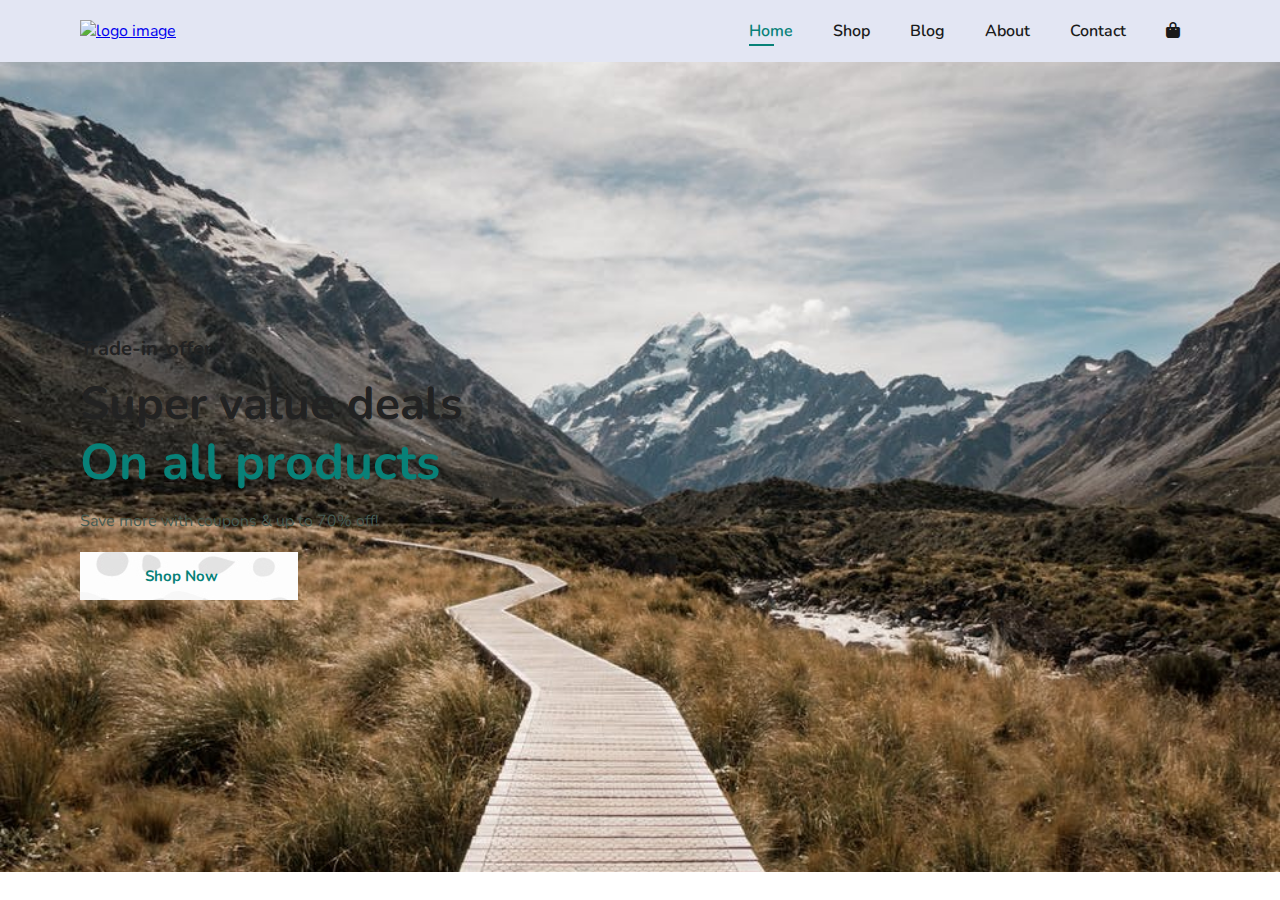
==== index.html @ 155ed003 "style hero section" ====
<!DOCTYPE html>
<html lang="en">
  <head>
    <meta charset="UTF-8" />
    <meta name="viewport" content="width=device-width, initial-scale=1.0" />
    <title>Commerce Cloud</title>
    <link rel="stylesheet" href="index.css" />
    <link
      href="https://fonts.googleapis.com/css2?family=Nunito:ital,wght@0,200..1000;1,200..1000&display=swap"
      rel="stylesheet"
    />
    <link
      rel="stylesheet"
      href="https://cdnjs.cloudflare.com/ajax/libs/font-awesome/6.6.0/css/all.min.css"
      referrerpolicy="no-referrer"
    />
  </head>
  <body>
    <section id="header">
      <a href="#"> <img src="img/logo.png" alt="logo image" class="logo" /> </a>
      <div>
        <ul id="navbar">
          <li><a class="active" href="index.html">Home</a></li>
          <li><a href="shop.html">Shop</a></li>
          <li><a href="blog.html">Blog</a></li>
          <li><a href="about.html">About</a></li>
          <li><a href="contact.html">Contact</a></li>
          <li><a href="cart.html"><i class="fa-solid fa-bag-shopping"></i></a></li>
        </ul>
      </div>
    </section>

    
    <section id="hero">
      <h4>Trade-in-offer</h4>
      <h2>Super value deals</h2>
      <h1>On all products</h1>
      <p>Save more with coupons & up to 70% off!</p>
      <button>Shop Now</button>
    </section>
    <script src="index.js"></script>
  </body>
</html>
---- index.css ----
* {
  margin: 0;
  padding: 0;
  box-sizing: border-box;
  font-family: "Nunito", sans-serif;
}

h1 {
  font-size: 50px;
  line-height: 64px;
  color: #222;
}

h2 {
  font-size: 46px;
  line-height: 54px;
  color: #222;
}

h4 {
  font-size: 20px;
  color: #222;
}
h6 {
  font-weight: 700;
  font-size: 12px;
}

p {
  font-size: 16px;
  color: #465b52;
  margin: 15px 0 20px 0;
}

.section-p1 {
  padding: 40px 80px;
}
.section-m1 {
  margin: 40px 0;
}

body {
  width: 100%;
}

#header {
  display: flex;
  align-items: center;
  justify-content: space-between;
  padding: 20px 80px;
  background: #e3e6f3;
  box-shadow: 0 5px 15px rgba(0, 0, 0, 0.06);
  z-index: 999;
}

#navbar {
  display: flex;
  align-items: center;
  justify-content: center;
}

#navbar li {
  list-style: none;
  padding: 0 20px;
  position: relative;
}

#navbar li a {
  text-decoration: none;
  font-size: 16px;
  font-weight: 600;
  color: #1a1a1a;
  transition: 0.3s ease;
}

#navbar li a:hover,
#navbar li a.active {
  color: #088178;
}

#navbar li a.active::after,
#navbar li a:hover::after {
  content: "";
  width: 30%;
  height: 2px;
  background: #088178;
  position: absolute;
  bottom: -4px;
  left: 20px;
}

#hero {
  background-image: url("assets/hero-bcg.jpeg");
  height: 90vh;
  width: 100%;
  background-size: cover;
  background-position: top 25% right 0;
  padding: 0 80px;
  display: flex;
  flex-direction: column;
  align-items: flex-start;
  justify-content: center;
}

#hero h4 {
  padding-bottom: 15px;
}

#hero h1 {
  color: #088178;
}
#hero button {
  background-image: url("assets/v231-wit-03-job105.jpg");
  background-color: transparent;
  color: #088178;
  border: 0;
  padding: 14px 80px 14px 65px;
  background-repeat: no-repeat;
  cursor: pointer;
  font-weight: 700;
  font-size: 15px;
}
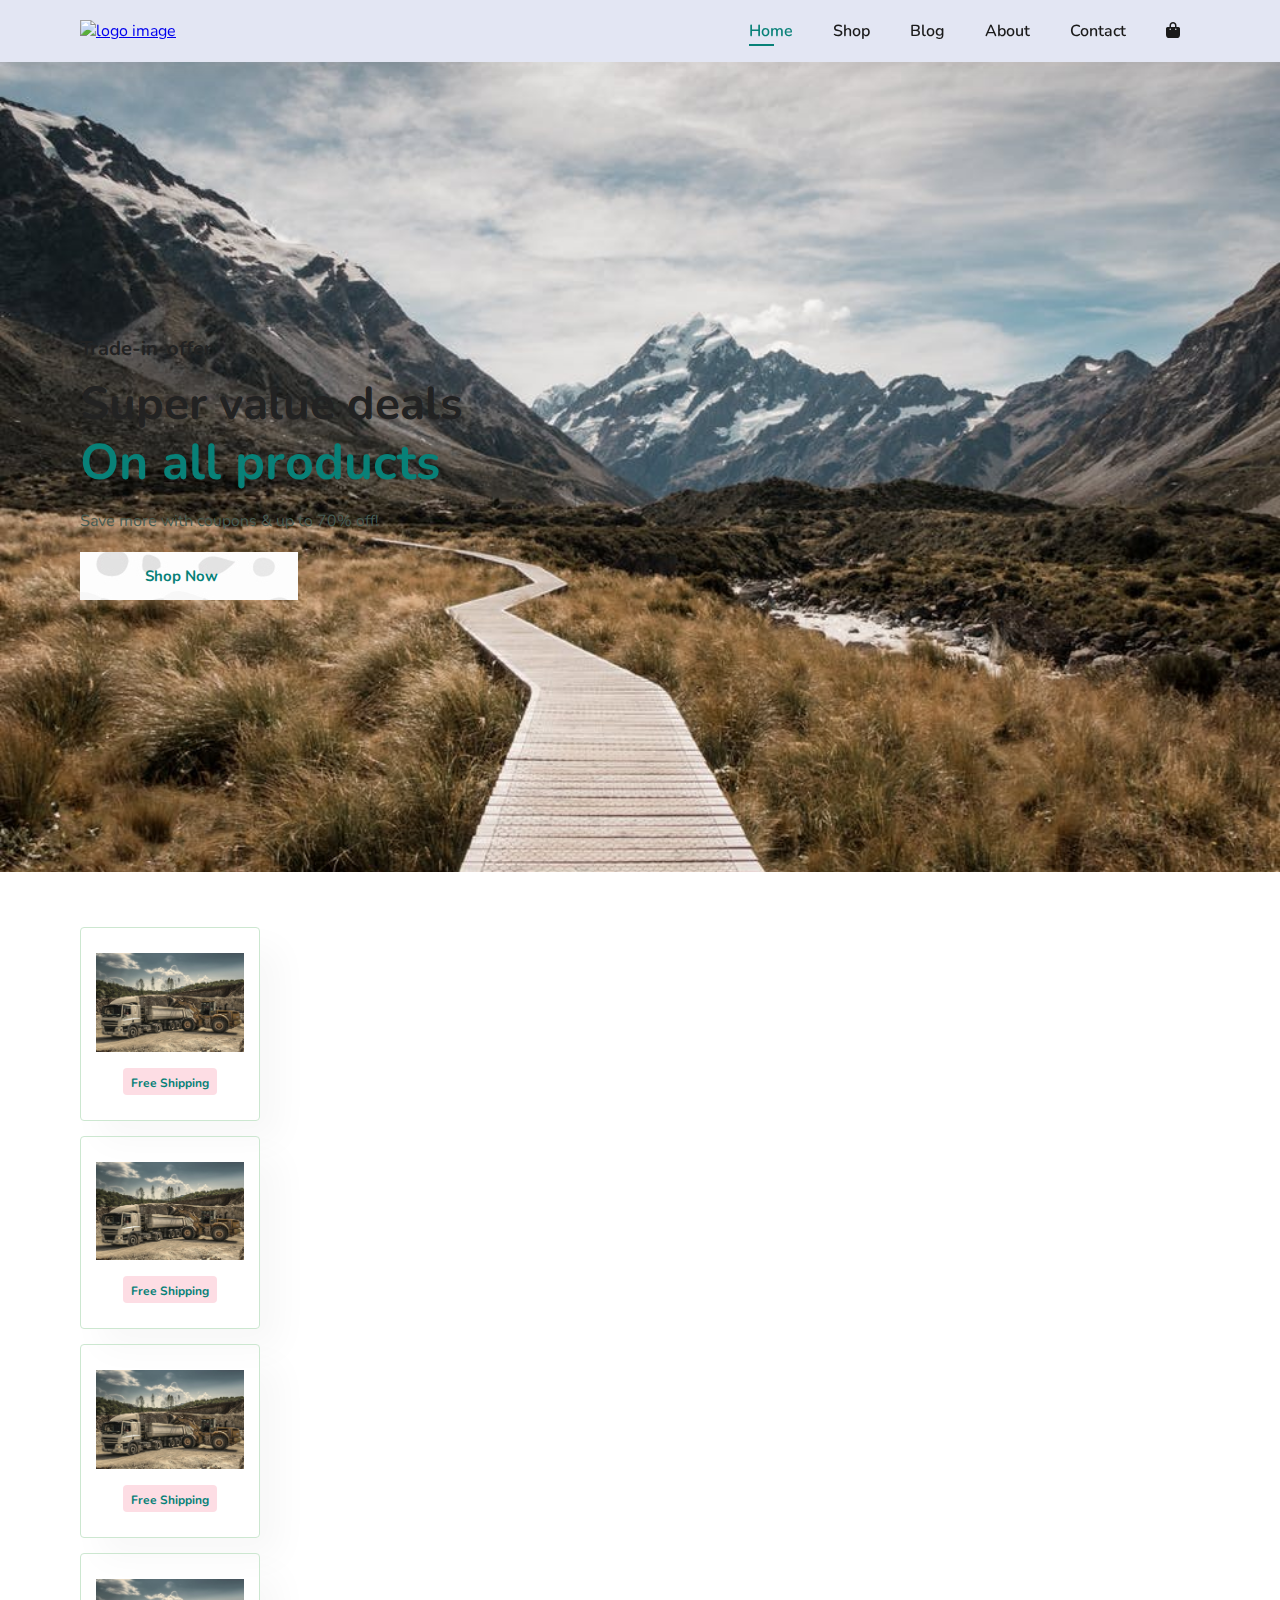
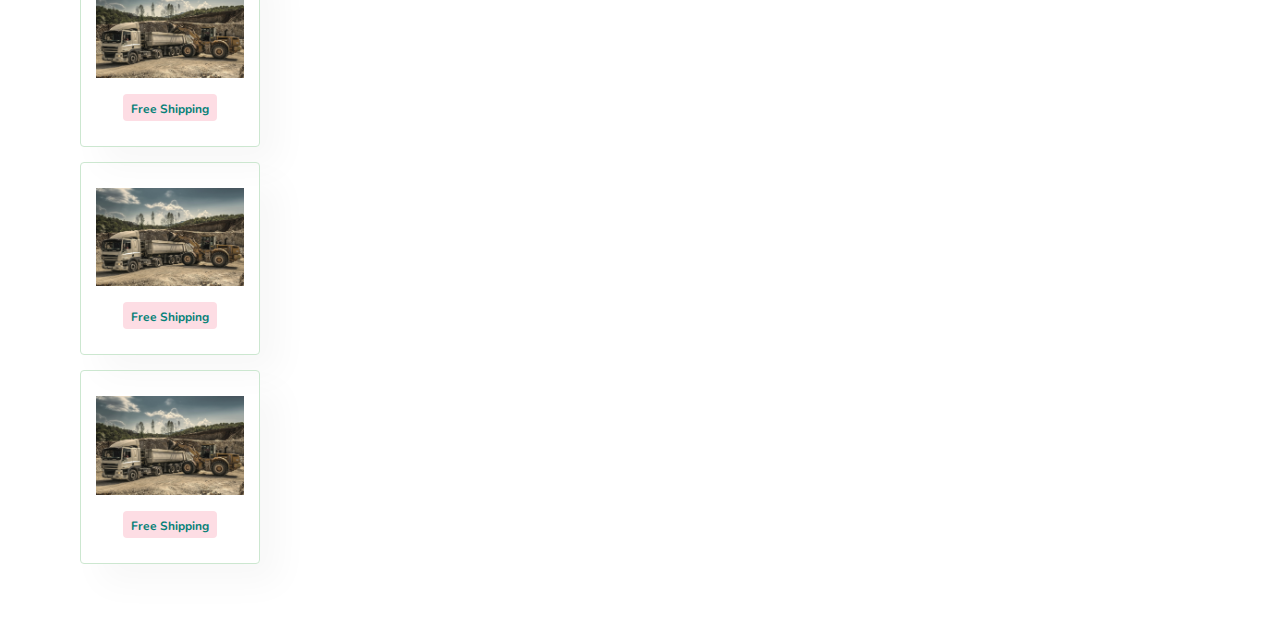
==== commit 11432ab7: "style feature cards and images" ====
--- a/index.html
+++ b/index.html
@@ -30,7 +30,7 @@
       </div>
     </section>
 
-    
+
     <section id="hero">
       <h4>Trade-in-offer</h4>
       <h2>Super value deals</h2>
@@ -38,6 +38,41 @@
       <p>Save more with coupons & up to 70% off!</p>
       <button>Shop Now</button>
     </section>
+
+    <section id="feature" class="section-p1">
+
+      <div class="fe-box">
+        <img id="f1img" src="assets/features/f1.jpg" alt="feature one">
+        <h6>Free Shipping </h6>
+      </div>
+      
+      <div class="fe-box">
+        <img id="f1img" src="assets/features/f1.jpg" alt="feature one">
+        <h6>Free Shipping </h6>
+      </div>
+
+      <div class="fe-box">
+        <img id="f1img" src="assets/features/f1.jpg" alt="feature one">
+        <h6>Free Shipping </h6>
+      </div>
+
+      <div class="fe-box">
+        <img id="f1img" src="assets/features/f1.jpg" alt="feature one">
+        <h6>Free Shipping </h6>
+      </div>
+
+      <div class="fe-box">
+        <img id="f1img" src="assets/features/f1.jpg" alt="feature one">
+        <h6>Free Shipping </h6>
+      </div>
+
+      <div class="fe-box">
+        <img id="f1img" src="assets/features/f1.jpg" alt="feature one">
+        <h6>Free Shipping </h6>
+      </div>
+
+
+    </section>
     <script src="index.js"></script>
   </body>
 </html>
--- a/index.css
+++ b/index.css
@@ -51,8 +51,12 @@
   background: #e3e6f3;
   box-shadow: 0 5px 15px rgba(0, 0, 0, 0.06);
   z-index: 999;
+  position: sticky;
+  top: 0;
+  left: 0;
 }
 
+/* navbar section */
 #navbar {
   display: flex;
   align-items: center;
@@ -89,6 +93,7 @@
   left: 20px;
 }
 
+/* hero section */
 #hero {
   background-image: url("assets/hero-bcg.jpeg");
   height: 90vh;
@@ -120,3 +125,34 @@
   font-weight: 700;
   font-size: 15px;
 }
+
+/* feature section */
+
+#feature .fe-box {
+  width: 180px;
+  text-align: center;
+  padding: 25px 15px;
+  box-shadow: 20px 20px 34px rgba(0, 0, 0, 0.03);
+  border: 1px solid #cce7d0;
+  border-radius: 4px;
+  margin: 15px 0;
+}
+
+#feature .fe-box img {
+  width: 100%;
+  margin-bottom: 10px;
+  
+}
+
+#feature .fe-box:hover {
+  box-shadow: 10px 10px 54px rgba(70, 62, 221, 0.1);
+}
+
+#feature .fe-box h6 {
+  display: inline-block;
+  padding: 9px 8px 6px 8px;
+  line-height: 1;
+  border-radius: 4px;
+  color: #088178;
+  background-color: #fddde4;
+}
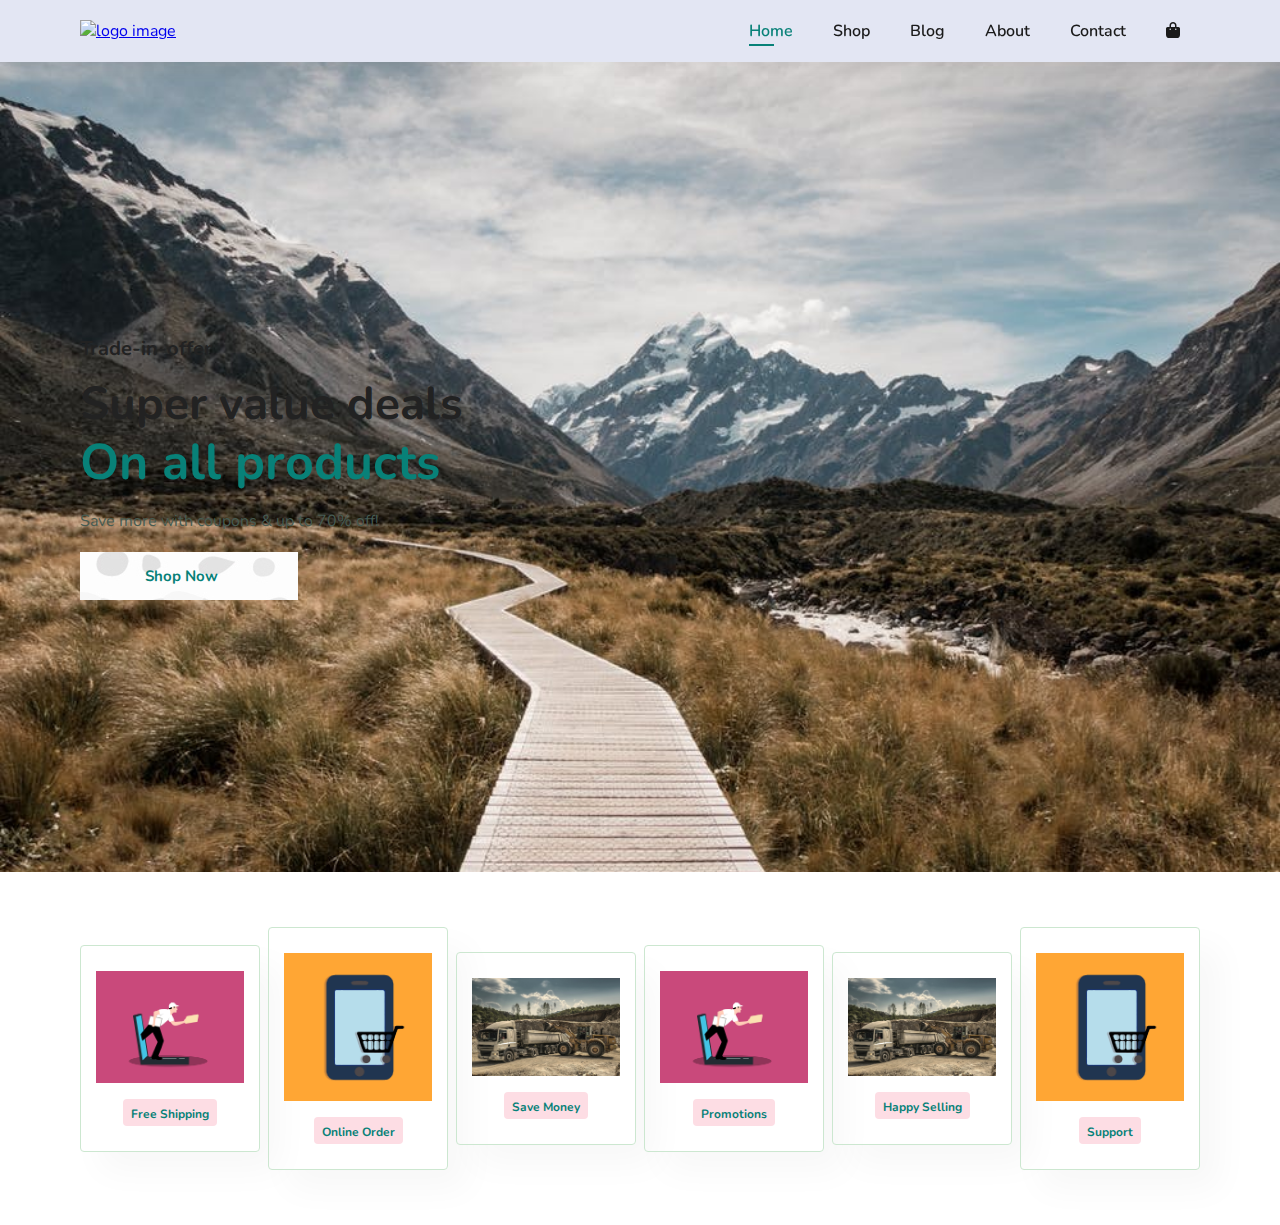
==== commit f520e032: "add more images to features cards" ====
--- a/index.html
+++ b/index.html
@@ -25,11 +25,12 @@
           <li><a href="blog.html">Blog</a></li>
           <li><a href="about.html">About</a></li>
           <li><a href="contact.html">Contact</a></li>
-          <li><a href="cart.html"><i class="fa-solid fa-bag-shopping"></i></a></li>
+          <li>
+            <a href="cart.html"><i class="fa-solid fa-bag-shopping"></i></a>
+          </li>
         </ul>
       </div>
     </section>
-
 
     <section id="hero">
       <h4>Trade-in-offer</h4>
@@ -40,38 +41,35 @@
     </section>
 
     <section id="feature" class="section-p1">
-
       <div class="fe-box">
-        <img id="f1img" src="assets/features/f1.jpg" alt="feature one">
-        <h6>Free Shipping </h6>
-      </div>
-      
-      <div class="fe-box">
-        <img id="f1img" src="assets/features/f1.jpg" alt="feature one">
-        <h6>Free Shipping </h6>
+        <img src="assets/features/f1.png" alt="feature one" />
+        <h6>Free Shipping</h6>
       </div>
 
       <div class="fe-box">
-        <img id="f1img" src="assets/features/f1.jpg" alt="feature one">
-        <h6>Free Shipping </h6>
+        <img src="assets/features/f2.png" alt="feature one" />
+        <h6>Online Order</h6>
       </div>
 
       <div class="fe-box">
-        <img id="f1img" src="assets/features/f1.jpg" alt="feature one">
-        <h6>Free Shipping </h6>
+        <img src="assets/features/f1.jpg" alt="feature one" />
+        <h6>Save Money</h6>
       </div>
 
       <div class="fe-box">
-        <img id="f1img" src="assets/features/f1.jpg" alt="feature one">
-        <h6>Free Shipping </h6>
+        <img src="assets/features/f1.png" alt="feature one" />
+        <h6>Promotions</h6>
       </div>
 
       <div class="fe-box">
-        <img id="f1img" src="assets/features/f1.jpg" alt="feature one">
-        <h6>Free Shipping </h6>
+        <img src="assets/features/f1.jpg" alt="feature one" />
+        <h6>Happy Selling</h6>
       </div>
 
-
+      <div class="fe-box">
+        <img src="assets/features/f2.png" alt="feature one" />
+        <h6>Support</h6>
+      </div>
     </section>
     <script src="index.js"></script>
   </body>
--- a/index.css
+++ b/index.css
@@ -128,6 +128,12 @@
 
 /* feature section */
 
+#feature {
+  display: flex;
+  align-items: center;
+  justify-content: space-between;
+  flex-wrap: wrap;
+}
 #feature .fe-box {
   width: 180px;
   text-align: center;
@@ -141,7 +147,6 @@
 #feature .fe-box img {
   width: 100%;
   margin-bottom: 10px;
-  
 }
 
 #feature .fe-box:hover {
@@ -156,3 +161,4 @@
   color: #088178;
   background-color: #fddde4;
 }
+
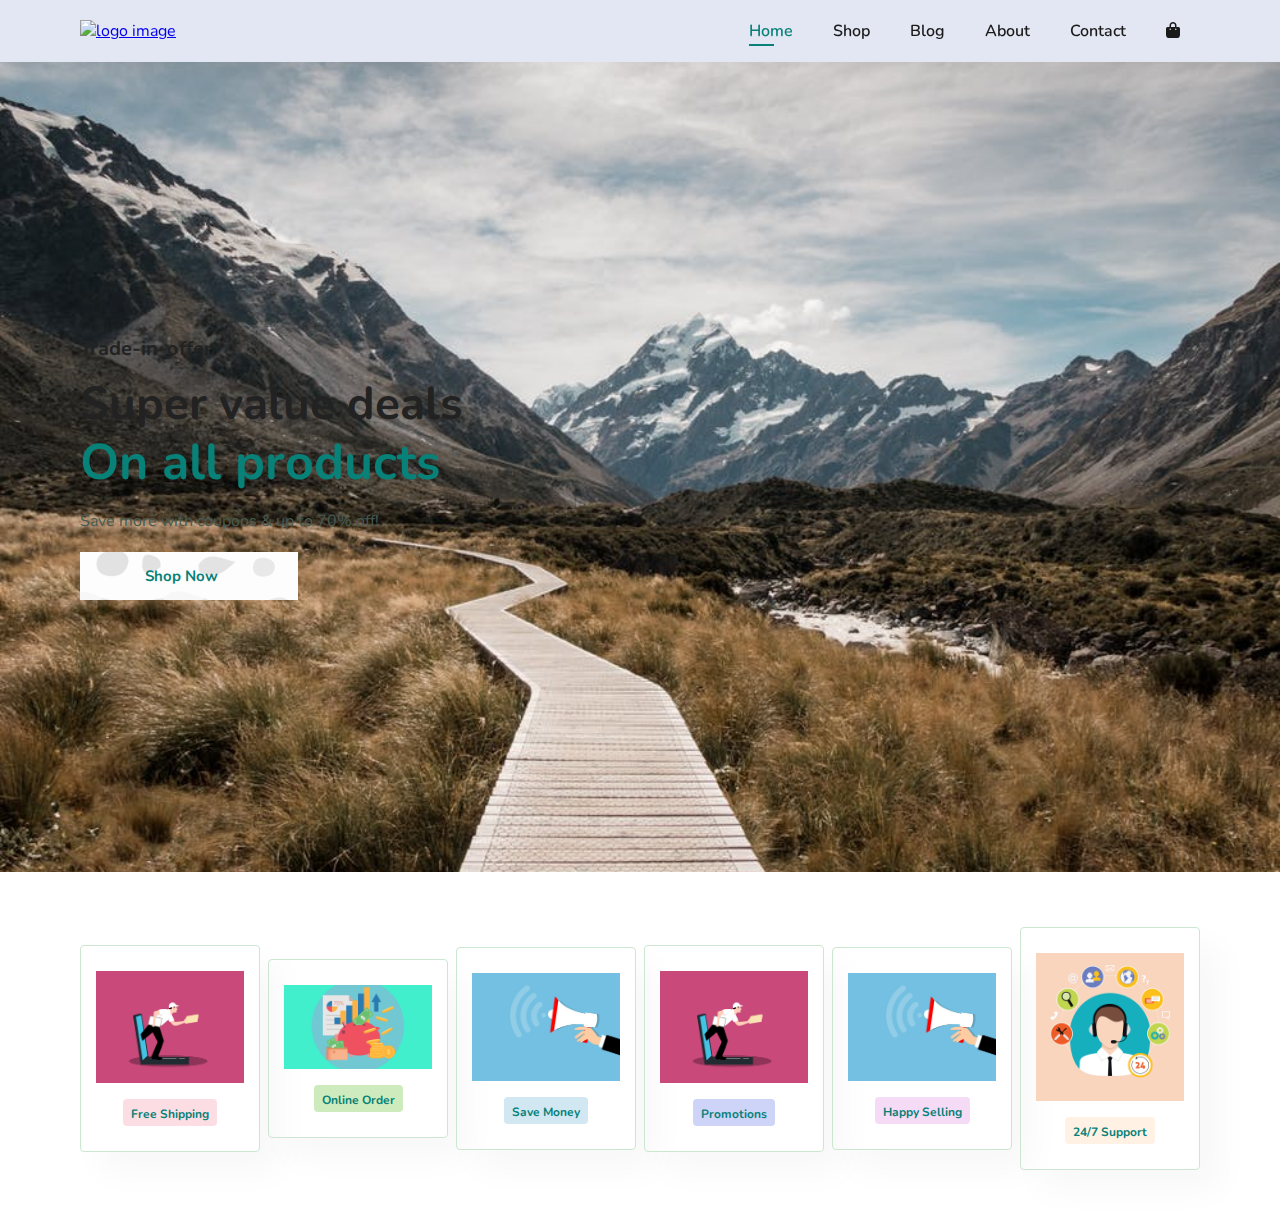
==== commit 92494ddd: "complete styling features section" ====
--- a/index.html
+++ b/index.html
@@ -47,28 +47,28 @@
       </div>
 
       <div class="fe-box">
-        <img src="assets/features/f2.png" alt="feature one" />
+        <img src="assets/features/f3.png" alt="feature two" />
         <h6>Online Order</h6>
       </div>
 
       <div class="fe-box">
-        <img src="assets/features/f1.jpg" alt="feature one" />
+        <img src="assets/features/f4.jpg" alt="feature three" />
         <h6>Save Money</h6>
       </div>
 
       <div class="fe-box">
-        <img src="assets/features/f1.png" alt="feature one" />
+        <img src="assets/features/f1.png" alt="feature four" />
         <h6>Promotions</h6>
       </div>
 
       <div class="fe-box">
-        <img src="assets/features/f1.jpg" alt="feature one" />
+        <img src="assets/features/f4.jpg" alt="feature five" />
         <h6>Happy Selling</h6>
       </div>
 
       <div class="fe-box">
-        <img src="assets/features/f2.png" alt="feature one" />
-        <h6>Support</h6>
+        <img src="assets/features/f6.png" alt="feature six" />
+        <h6> 24/7 Support</h6>
       </div>
     </section>
     <script src="index.js"></script>
--- a/index.css
+++ b/index.css
@@ -161,4 +161,22 @@
   color: #088178;
   background-color: #fddde4;
 }
+#feature .fe-box:nth-child(2) h6 {
+  background-color: #cdebbc;
+}
 
+#feature .fe-box:nth-child(3) h6 {
+  background-color: #d1e8f2;
+}
+
+#feature .fe-box:nth-child(4) h6 {
+  background-color: #cdd4f8;
+}
+
+#feature .fe-box:nth-child(5) h6 {
+  background-color: #f6dbf6;
+}
+
+#feature .fe-box:nth-child(6) h6 {
+  background-color: #fff2e5;
+}
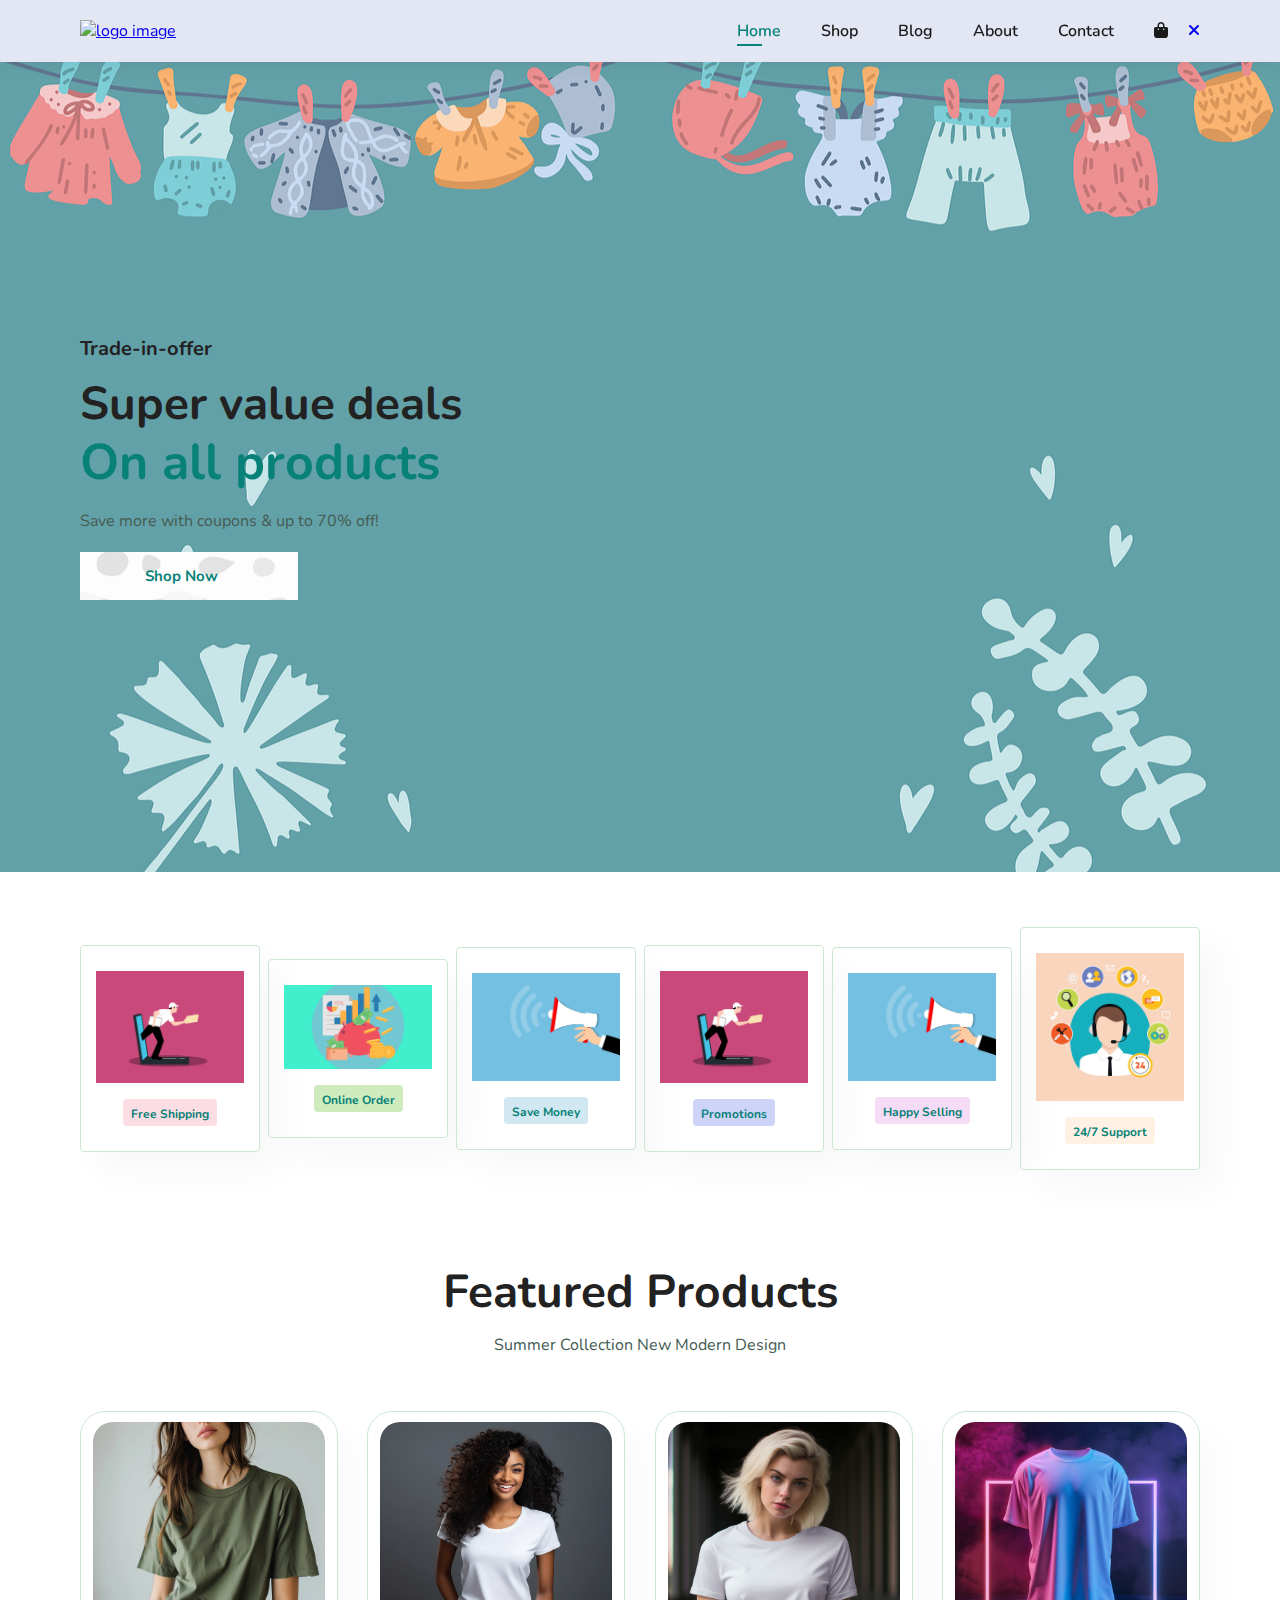
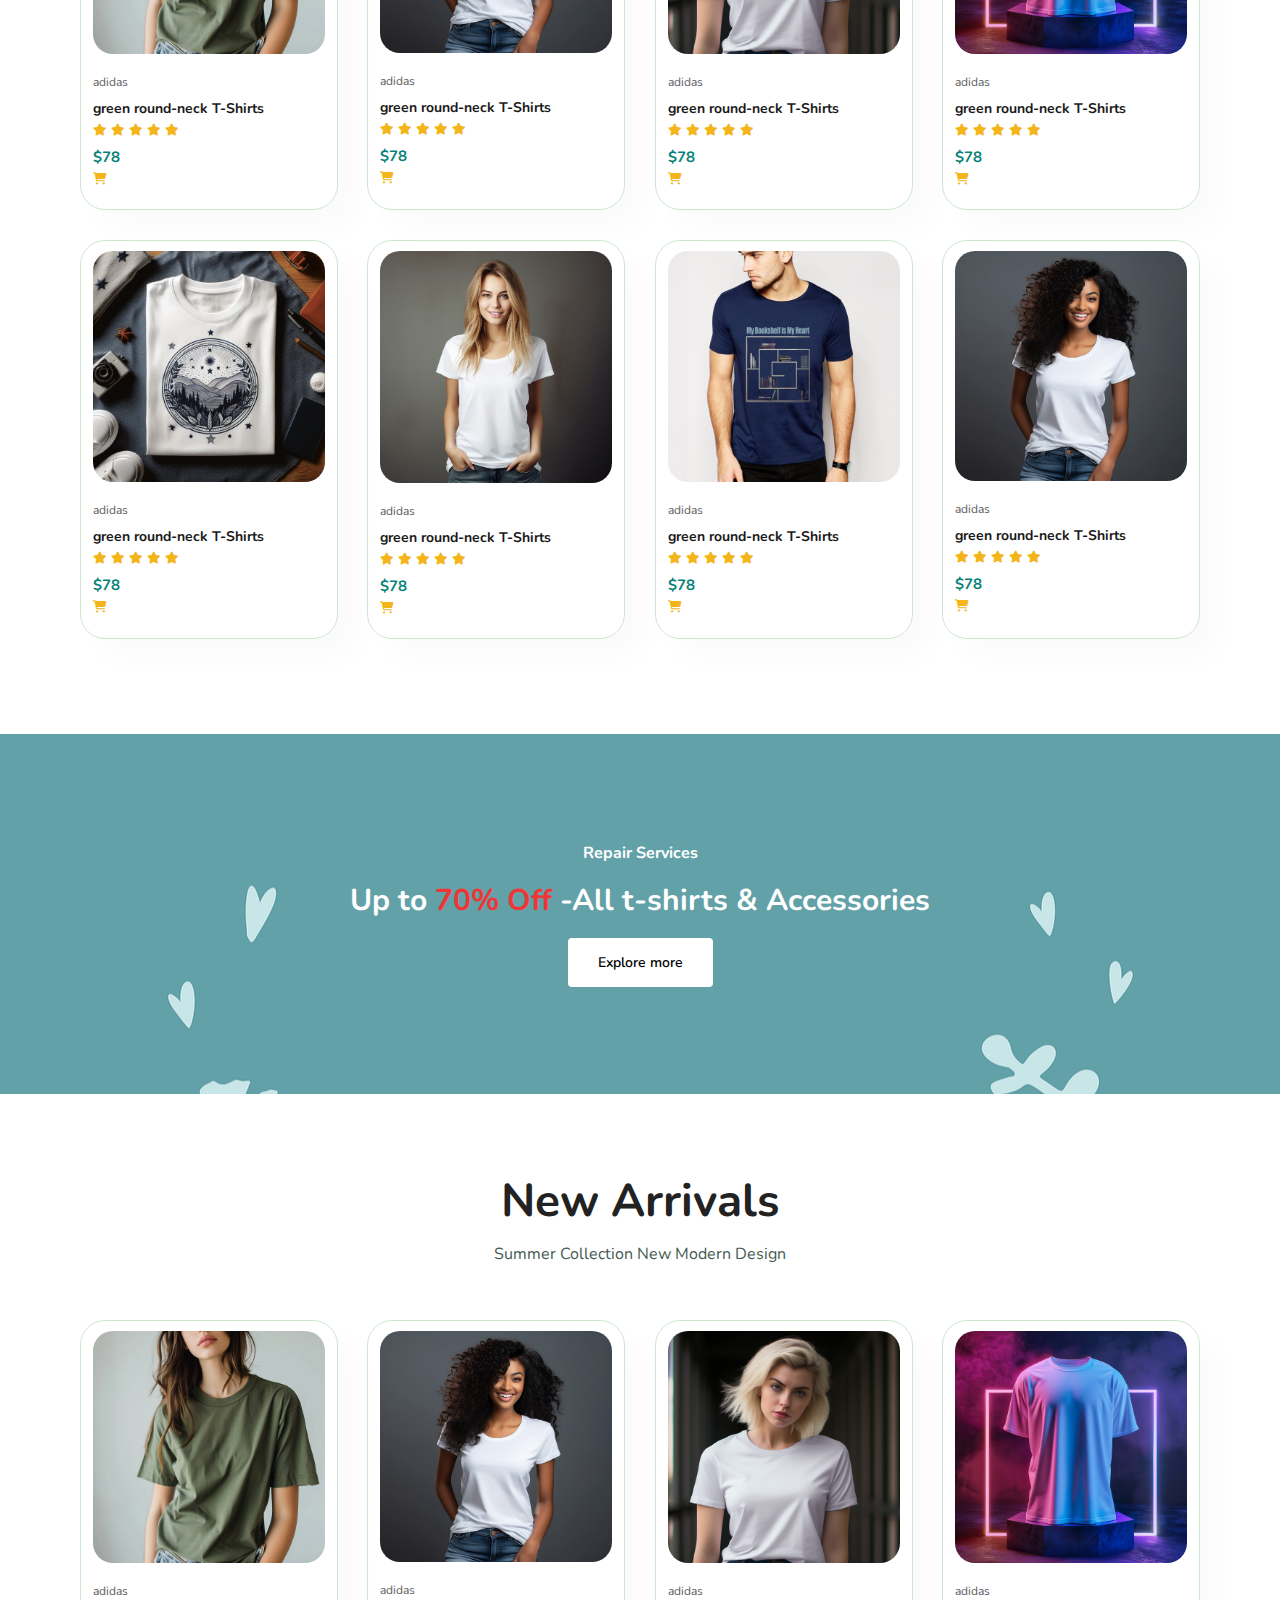
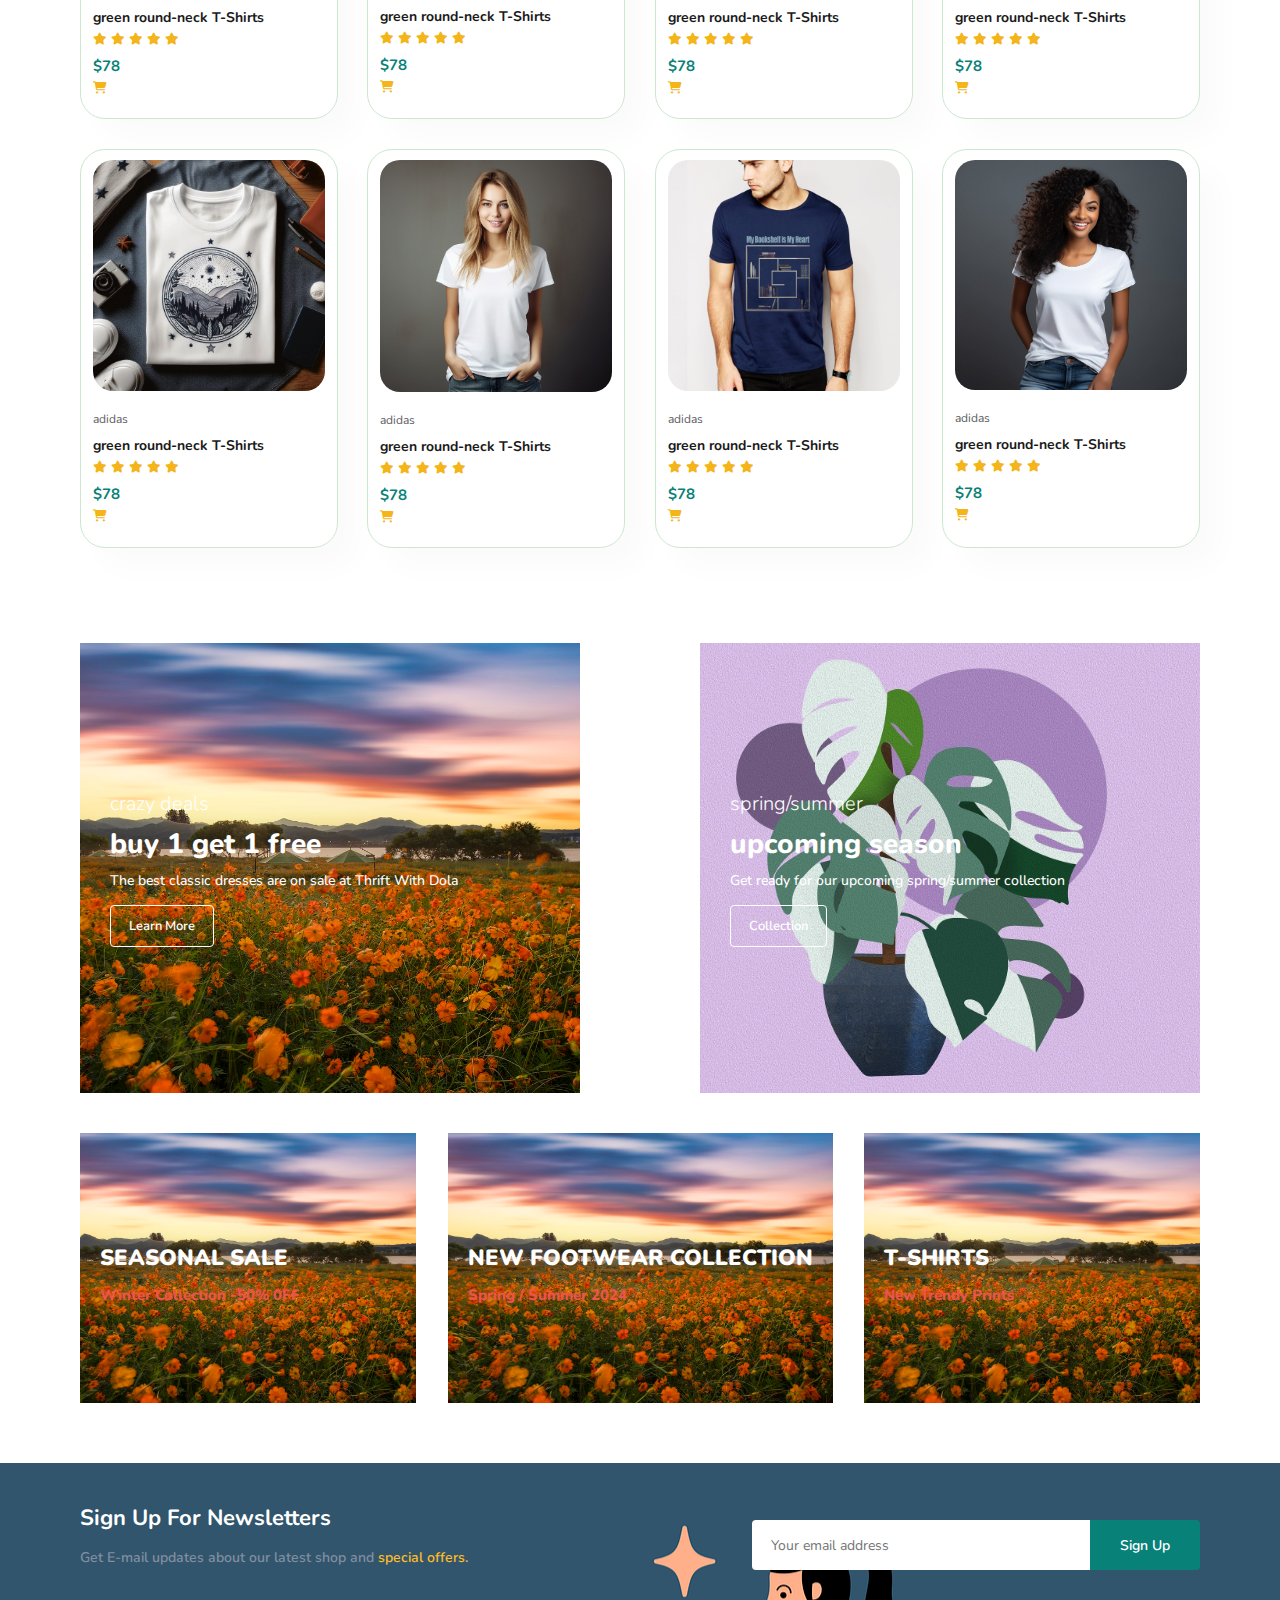
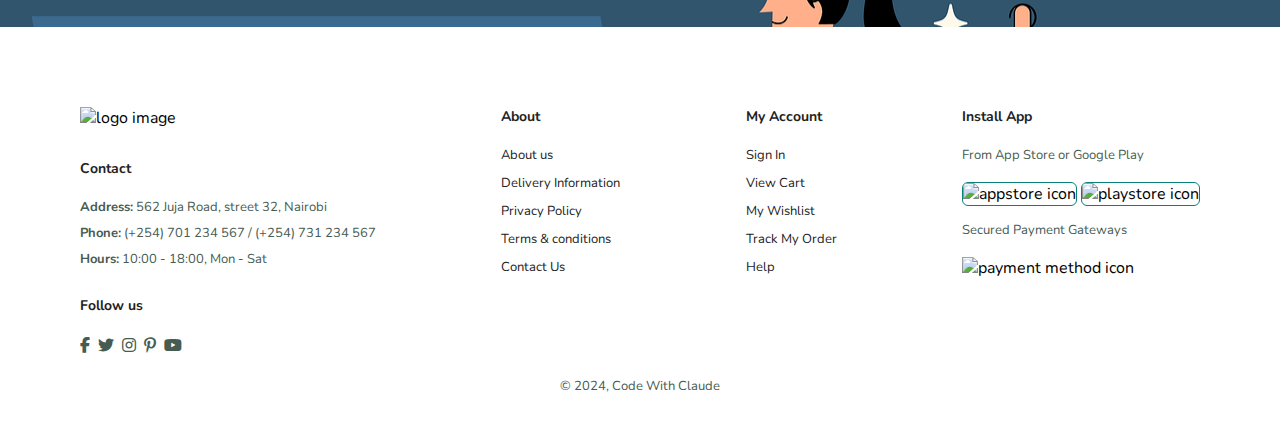
==== commit abd6b654: "restructure folders" ====
--- a/index.html
+++ b/index.html
@@ -20,15 +20,23 @@
       <a href="#"> <img src="img/logo.png" alt="logo image" class="logo" /> </a>
       <div>
         <ul id="navbar">
-          <li><a class="active" href="index.html">Home</a></li>
-          <li><a href="shop.html">Shop</a></li>
-          <li><a href="blog.html">Blog</a></li>
-          <li><a href="about.html">About</a></li>
-          <li><a href="contact.html">Contact</a></li>
-          <li>
-            <a href="cart.html"><i class="fa-solid fa-bag-shopping"></i></a>
+          <li><a class="active" href="/index/index.html">Home</a></li>
+          <li><a href="/shop/shop.html">Shop</a></li>
+          <li><a href="/blog/blog.html">Blog</a></li>
+          <li><a href="/about/about.html">About</a></li>
+          <li><a href="/contact/contact.html">Contact</a></li>
+          <li id="lg-bag">
+            <a href="/cart/cart.html"
+              ><i class="fa-solid fa-bag-shopping"></i
+            ></a>
           </li>
+
+          <a href="#" id="close"><i class="fas fa-times"></i></a>
         </ul>
+      </div>
+      <div id="mobile">
+        <a href="/cart/cart.html"><i class="fa-solid fa-bag-shopping"></i></a>
+        <i id="bar" class="fas fa-outdent"> </i>
       </div>
     </section>
 
@@ -42,35 +50,411 @@
 
     <section id="feature" class="section-p1">
       <div class="fe-box">
-        <img src="assets/features/f1.png" alt="feature one" />
+        <img src="/assets/features/f1.png" alt="feature one" />
         <h6>Free Shipping</h6>
       </div>
 
       <div class="fe-box">
-        <img src="assets/features/f3.png" alt="feature two" />
+        <img src="/assets/features/f3.png" alt="feature two" />
         <h6>Online Order</h6>
       </div>
 
       <div class="fe-box">
-        <img src="assets/features/f4.jpg" alt="feature three" />
+        <img src="/assets/features/f4.jpg" alt="feature three" />
         <h6>Save Money</h6>
       </div>
 
       <div class="fe-box">
-        <img src="assets/features/f1.png" alt="feature four" />
+        <img src="/assets/features/f1.png" alt="feature four" />
         <h6>Promotions</h6>
       </div>
 
       <div class="fe-box">
-        <img src="assets/features/f4.jpg" alt="feature five" />
+        <img src="/assets/features/f4.jpg" alt="feature five" />
         <h6>Happy Selling</h6>
       </div>
 
       <div class="fe-box">
-        <img src="assets/features/f6.png" alt="feature six" />
-        <h6> 24/7 Support</h6>
-      </div>
-    </section>
+        <img src="/assets/features/f6.png" alt="feature six" />
+        <h6>24/7 Support</h6>
+      </div>
+    </section>
+
+    <section id="product1" class="section-p1">
+      <h2>Featured Products</h2>
+      <p>Summer Collection New Modern Design</p>
+      <div class="pro-container">
+        <div class="pro">
+          <img id="pro1" src="/assets/products/p1.png" alt="product one" />
+          <div class="des">
+            <span>adidas</span>
+            <h5>green round-neck T-Shirts</h5>
+            <div class="star">
+              <i class="fas fa-star"></i>
+              <i class="fas fa-star"></i>
+              <i class="fas fa-star"></i>
+              <i class="fas fa-star"></i>
+              <i class="fas fa-star"></i>
+            </div>
+            <h4>$78</h4>
+            <a href="#"><i class="fa-solid fa-cart-shopping cart"></i></a>
+          </div>
+        </div>
+        <div class="pro">
+          <img id="pro1" src="/assets/products/p11.jpg" alt="product one" />
+          <div class="des">
+            <span>adidas</span>
+            <h5>green round-neck T-Shirts</h5>
+            <div class="star">
+              <i class="fas fa-star"></i>
+              <i class="fas fa-star"></i>
+              <i class="fas fa-star"></i>
+              <i class="fas fa-star"></i>
+              <i class="fas fa-star"></i>
+            </div>
+            <h4>$78</h4>
+            <a href="#"><i class="fa-solid fa-cart-shopping cart"></i></a>
+          </div>
+        </div>
+        <div class="pro">
+          <img id="pro1" src="/assets/products/p8.jpg" alt="product one" />
+          <div class="des">
+            <span>adidas</span>
+            <h5>green round-neck T-Shirts</h5>
+            <div class="star">
+              <i class="fas fa-star"></i>
+              <i class="fas fa-star"></i>
+              <i class="fas fa-star"></i>
+              <i class="fas fa-star"></i>
+              <i class="fas fa-star"></i>
+            </div>
+            <h4>$78</h4>
+            <a href="#"><i class="fa-solid fa-cart-shopping cart"></i></a>
+          </div>
+        </div>
+        <div class="pro">
+          <img id="pro1" src="/assets/products/p12.jpg" alt="product one" />
+          <div class="des">
+            <span>adidas</span>
+            <h5>green round-neck T-Shirts</h5>
+            <div class="star">
+              <i class="fas fa-star"></i>
+              <i class="fas fa-star"></i>
+              <i class="fas fa-star"></i>
+              <i class="fas fa-star"></i>
+              <i class="fas fa-star"></i>
+            </div>
+            <h4>$78</h4>
+            <a href="#"><i class="fa-solid fa-cart-shopping cart"></i></a>
+          </div>
+        </div>
+        <div class="pro">
+          <img id="pro1" src="/assets/products/p5.jpg" alt="product one" />
+          <div class="des">
+            <span>adidas</span>
+            <h5>green round-neck T-Shirts</h5>
+            <div class="star">
+              <i class="fas fa-star"></i>
+              <i class="fas fa-star"></i>
+              <i class="fas fa-star"></i>
+              <i class="fas fa-star"></i>
+              <i class="fas fa-star"></i>
+            </div>
+            <h4>$78</h4>
+            <a href="#"><i class="fa-solid fa-cart-shopping cart"></i></a>
+          </div>
+        </div>
+        <div class="pro">
+          <img id="pro1" src="/assets/products/p6.jpg" alt="product one" />
+          <div class="des">
+            <span>adidas</span>
+            <h5>green round-neck T-Shirts</h5>
+            <div class="star">
+              <i class="fas fa-star"></i>
+              <i class="fas fa-star"></i>
+              <i class="fas fa-star"></i>
+              <i class="fas fa-star"></i>
+              <i class="fas fa-star"></i>
+            </div>
+            <h4>$78</h4>
+            <a href="#"><i class="fa-solid fa-cart-shopping cart"></i></a>
+          </div>
+        </div>
+        <div class="pro">
+          <img id="pro1" src="/assets/products/p7.jpg" alt="product one" />
+          <div class="des">
+            <span>adidas</span>
+            <h5>green round-neck T-Shirts</h5>
+            <div class="star">
+              <i class="fas fa-star"></i>
+              <i class="fas fa-star"></i>
+              <i class="fas fa-star"></i>
+              <i class="fas fa-star"></i>
+              <i class="fas fa-star"></i>
+            </div>
+            <h4>$78</h4>
+            <a href="#"><i class="fa-solid fa-cart-shopping cart"></i></a>
+          </div>
+        </div>
+        <div class="pro">
+          <img id="pro1" src="/assets/products/p11.jpg" alt="product one" />
+          <div class="des">
+            <span>adidas</span>
+            <h5>green round-neck T-Shirts</h5>
+            <div class="star">
+              <i class="fas fa-star"></i>
+              <i class="fas fa-star"></i>
+              <i class="fas fa-star"></i>
+              <i class="fas fa-star"></i>
+              <i class="fas fa-star"></i>
+            </div>
+            <h4>$78</h4>
+            <a href="#"><i class="fa-solid fa-cart-shopping cart"></i></a>
+          </div>
+        </div>
+      </div>
+    </section>
+
+    <section id="banner" class="section-m1">
+      <h4>Repair Services</h4>
+      <h2>Up to <span>70% Off</span> -All t-shirts & Accessories</h2>
+      <button class="normal">Explore more</button>
+    </section>
+
+    <section id="product1" class="section-p1">
+      <h2>New Arrivals</h2>
+      <p>Summer Collection New Modern Design</p>
+      <div class="pro-container">
+        <div class="pro">
+          <img id="pro1" src="/assets/products/p1.png" alt="product one" />
+          <div class="des">
+            <span>adidas</span>
+            <h5>green round-neck T-Shirts</h5>
+            <div class="star">
+              <i class="fas fa-star"></i>
+              <i class="fas fa-star"></i>
+              <i class="fas fa-star"></i>
+              <i class="fas fa-star"></i>
+              <i class="fas fa-star"></i>
+            </div>
+            <h4>$78</h4>
+            <a href="#"><i class="fa-solid fa-cart-shopping cart"></i></a>
+          </div>
+        </div>
+        <div class="pro">
+          <img id="pro1" src="/assets/products/p11.jpg" alt="product one" />
+          <div class="des">
+            <span>adidas</span>
+            <h5>green round-neck T-Shirts</h5>
+            <div class="star">
+              <i class="fas fa-star"></i>
+              <i class="fas fa-star"></i>
+              <i class="fas fa-star"></i>
+              <i class="fas fa-star"></i>
+              <i class="fas fa-star"></i>
+            </div>
+            <h4>$78</h4>
+            <a href="#"><i class="fa-solid fa-cart-shopping cart"></i></a>
+          </div>
+        </div>
+        <div class="pro">
+          <img id="pro1" src="/assets/products/p8.jpg" alt="product one" />
+          <div class="des">
+            <span>adidas</span>
+            <h5>green round-neck T-Shirts</h5>
+            <div class="star">
+              <i class="fas fa-star"></i>
+              <i class="fas fa-star"></i>
+              <i class="fas fa-star"></i>
+              <i class="fas fa-star"></i>
+              <i class="fas fa-star"></i>
+            </div>
+            <h4>$78</h4>
+            <a href="#"><i class="fa-solid fa-cart-shopping cart"></i></a>
+          </div>
+        </div>
+        <div class="pro">
+          <img id="pro1" src="/assets/products/p12.jpg" alt="product one" />
+          <div class="des">
+            <span>adidas</span>
+            <h5>green round-neck T-Shirts</h5>
+            <div class="star">
+              <i class="fas fa-star"></i>
+              <i class="fas fa-star"></i>
+              <i class="fas fa-star"></i>
+              <i class="fas fa-star"></i>
+              <i class="fas fa-star"></i>
+            </div>
+            <h4>$78</h4>
+            <a href="#"><i class="fa-solid fa-cart-shopping cart"></i></a>
+          </div>
+        </div>
+        <div class="pro">
+          <img id="pro1" src="/assets/products/p5.jpg" alt="product one" />
+          <div class="des">
+            <span>adidas</span>
+            <h5>green round-neck T-Shirts</h5>
+            <div class="star">
+              <i class="fas fa-star"></i>
+              <i class="fas fa-star"></i>
+              <i class="fas fa-star"></i>
+              <i class="fas fa-star"></i>
+              <i class="fas fa-star"></i>
+            </div>
+            <h4>$78</h4>
+            <a href="#"><i class="fa-solid fa-cart-shopping cart"></i></a>
+          </div>
+        </div>
+        <div class="pro">
+          <img id="pro1" src="/assets/products/p6.jpg" alt="product one" />
+          <div class="des">
+            <span>adidas</span>
+            <h5>green round-neck T-Shirts</h5>
+            <div class="star">
+              <i class="fas fa-star"></i>
+              <i class="fas fa-star"></i>
+              <i class="fas fa-star"></i>
+              <i class="fas fa-star"></i>
+              <i class="fas fa-star"></i>
+            </div>
+            <h4>$78</h4>
+            <a href="#"><i class="fa-solid fa-cart-shopping cart"></i></a>
+          </div>
+        </div>
+        <div class="pro">
+          <img id="pro1" src="/assets/products/p7.jpg" alt="product one" />
+          <div class="des">
+            <span>adidas</span>
+            <h5>green round-neck T-Shirts</h5>
+            <div class="star">
+              <i class="fas fa-star"></i>
+              <i class="fas fa-star"></i>
+              <i class="fas fa-star"></i>
+              <i class="fas fa-star"></i>
+              <i class="fas fa-star"></i>
+            </div>
+            <h4>$78</h4>
+            <a href="#"><i class="fa-solid fa-cart-shopping cart"></i></a>
+          </div>
+        </div>
+        <div class="pro">
+          <img id="pro1" src="/assets/products/p11.jpg" alt="product one" />
+          <div class="des">
+            <span>adidas</span>
+            <h5>green round-neck T-Shirts</h5>
+            <div class="star">
+              <i class="fas fa-star"></i>
+              <i class="fas fa-star"></i>
+              <i class="fas fa-star"></i>
+              <i class="fas fa-star"></i>
+              <i class="fas fa-star"></i>
+            </div>
+            <h4>$78</h4>
+            <a href="#"><i class="fa-solid fa-cart-shopping cart"></i></a>
+          </div>
+        </div>
+      </div>
+    </section>
+
+    <section id="sm-banner" class="section-p1">
+      <div class="banner-box">
+        <h4>crazy deals</h4>
+        <h2>buy 1 get 1 free</h2>
+        <span>The best classic dresses are on sale at Thrift With Dola</span>
+        <button class="white">Learn More</button>
+      </div>
+      <div class="banner-box banner-box2">
+        <h4>spring/summer</h4>
+        <h2>upcoming season</h2>
+        <span>Get ready for our upcoming spring/summer collection</span>
+        <button class="white">Collection</button>
+      </div>
+    </section>
+
+    <section id="banner3">
+      <div class="banner-box">
+        <h2>SEASONAL SALE</h2>
+        <h3>Winter Collection -50% 0FF</h3>
+      </div>
+
+      <div class="banner-box banner-box2">
+        <h2>NEW FOOTWEAR COLLECTION</h2>
+        <h3>Spring / Summer 2024</h3>
+      </div>
+
+      <div class="banner-box banner-box3">
+        <h2>T-SHIRTS</h2>
+        <h3>New Trendy Prints</h3>
+      </div>
+    </section>
+
+    <section id="newsletter" class="section-p1 section-m1">
+      <div class="newstext">
+        <h4>Sign Up For Newsletters</h4>
+        <p>
+          Get E-mail updates about our latest shop and
+          <span>special offers.</span>
+        </p>
+      </div>
+      <div class="form">
+        <input type="text" placeholder="Your email address" />
+        <button class="normal">Sign Up</button>
+      </div>
+    </section>
+
+    <footer class="section-p1">
+      <div class="col">
+        <img class="logo" src="" alt="logo image" />
+        <h4>Contact</h4>
+        <p><strong>Address:</strong> 562 Juja Road, street 32, Nairobi</p>
+        <p><strong>Phone:</strong> (+254) 701 234 567 / (+254) 731 234 567</p>
+        <p><strong>Hours:</strong> 10:00 - 18:00, Mon - Sat</p>
+        <div class="follow">
+          <h4>Follow us</h4>
+          <div class="icon">
+            <i class="fab fa-facebook-f"></i>
+            <i class="fab fa-twitter"></i>
+            <i class="fab fa-instagram"></i>
+            <i class="fab fa-pinterest-p"></i>
+            <i class="fab fa-youtube"></i>
+          </div>
+        </div>
+      </div>
+
+      <div class="col">
+        <h4>About</h4>
+        <a href="#">About us</a>
+        <a href="#">Delivery Information</a>
+        <a href="#">Privacy Policy</a>
+        <a href="#">Terms & conditions</a>
+        <a href="#">Contact Us</a>
+      </div>
+
+      <div class="col">
+        <h4>My Account</h4>
+        <a href="#">Sign In</a>
+        <a href="#">View Cart</a>
+        <a href="#">My Wishlist</a>
+        <a href="#">Track My Order</a>
+        <a href="#">Help</a>
+      </div>
+
+      <div class="col install">
+        <h4>Install App</h4>
+        <p>From App Store or Google Play</p>
+        <div class="row">
+          <img src="" alt="appstore icon" />
+          <img src="" alt="playstore icon" />
+        </div>
+        <p>Secured Payment Gateways</p>
+        <img src="" alt="payment method icon" />
+      </div>
+
+      <div class="copyright">
+        <p>© 2024, Code With Claude</p>
+      </div>
+    </footer>
+
     <script src="index.js"></script>
   </body>
 </html>
--- a/index.css
+++ b/index.css
@@ -37,6 +37,32 @@
 }
 .section-m1 {
   margin: 40px 0;
+}
+
+button.normal {
+  font-size: 14px;
+  font-weight: 600;
+  padding: 15px 30px;
+  color: #000;
+  background-color: #fff;
+  border-radius: 4px;
+  cursor: pointer;
+  border: none;
+  outline: none;
+  transition: 0.2s;
+}
+
+button.white {
+  font-size: 13px;
+  font-weight: 600;
+  padding: 11px 18px;
+  color: #fff;
+  background-color: transparent;
+  border-radius: 4px;
+  cursor: pointer;
+  border: 1px solid #fff;
+  outline: none;
+  transition: 0.2s;
 }
 
 body {
@@ -93,9 +119,14 @@
   left: 20px;
 }
 
+#mobile {
+  display: none;
+  align-items: center;
+}
+
 /* hero section */
 #hero {
-  background-image: url("assets/hero-bcg.jpeg");
+  background-image: url("/assets/hero2.png");
   height: 90vh;
   width: 100%;
   background-size: cover;
@@ -115,7 +146,7 @@
   color: #088178;
 }
 #hero button {
-  background-image: url("assets/v231-wit-03-job105.jpg");
+  background-image: url("/assets/v231-wit-03-job105.jpg");
   background-color: transparent;
   color: #088178;
   border: 0;
@@ -180,3 +211,486 @@
 #feature .fe-box:nth-child(6) h6 {
   background-color: #fff2e5;
 }
+
+#product1 {
+  text-align: center;
+}
+
+#product1 .pro-container {
+  display: flex;
+  justify-content: space-between;
+  padding-top: 20px;
+  flex-wrap: wrap;
+}
+
+#product1 .pro {
+  width: 23%;
+  min-width: 250px;
+  padding: 10px 12px;
+  border: 1px solid #cce7d0;
+  border-radius: 25px;
+  cursor: pointer;
+  box-shadow: 20px 20px 30px rgba(0, 0, 0, 0.02);
+  margin: 15px 0;
+  transition: 0.2s ease;
+  position: relative;
+}
+
+#product1 .pro:hover {
+  box-shadow: 20px 20px 30px rgba(0, 0, 0, 0.06);
+}
+#product1 .pro img {
+  width: 100%;
+  border-radius: 20px;
+}
+
+#product1 .pro .des {
+  text-align: start;
+  padding: 10px 0;
+}
+
+#product1 .pro .des span {
+  color: #606063;
+  font-size: 12px;
+}
+
+#product1 .pro .des h5 {
+  padding-top: 7px;
+  color: #1a1a1a;
+  font-size: 14px;
+}
+
+#product1 .pro .des i {
+  font-size: 12px;
+  color: rgb(243, 181, 25);
+}
+#product1 .pro .des h4 {
+  padding-top: 7px;
+  font-size: 15px;
+  font-weight: 700;
+  color: #088178;
+}
+
+#product1 .pro .des cart {
+  width: 40px;
+  height: 40px;
+  line-height: 40px;
+  border-radius: 50px;
+  background-color: #e8f6ea;
+  font-weight: 500;
+  color: #088178;
+  border: 1px solid #cce7d0;
+  position: absolute;
+  bottom: 20px;
+  right: 10px;
+}
+
+/* banner section */
+
+#banner {
+  display: flex;
+  flex-direction: column;
+  justify-content: center;
+  align-items: center;
+  text-align: center;
+  background-image: url("/assets/hero2.png");
+  width: 100%;
+  height: 40vh;
+  background-size: cover;
+  background-position: center;
+}
+
+#banner h4 {
+  color: #fff;
+  font-size: 16px;
+}
+
+#banner h2 {
+  color: #fff;
+  font-size: 30px;
+  padding: 10px 0;
+}
+
+#banner h2 span {
+  color: #ef3636;
+}
+#banner button:hover {
+  background: #088178;
+  color: #fff;
+}
+
+#sm-banner {
+  display: flex;
+  justify-content: space-between;
+  flex-wrap: wrap;
+}
+
+#sm-banner .banner-box {
+  display: flex;
+  flex-direction: column;
+  justify-content: center;
+  align-items: flex-start;
+  background-image: url("/assets/wallpapers/orange.jpg");
+  min-width: 500px;
+  height: 50vh;
+  background-size: cover;
+  background-position: center;
+  padding: 30px;
+}
+
+#sm-banner .banner-box2 {
+  background: url(/assets/wallpapers/purple.jpg);
+  display: flex;
+  flex-direction: column;
+  justify-content: center;
+  align-items: flex-start;
+
+  min-width: 500px;
+  height: 50vh;
+  background-size: cover;
+  background-position: center;
+  padding: 30px;
+}
+
+#sm-banner h4 {
+  color: #fff;
+  font-size: 20px;
+  font-weight: 300;
+}
+
+#sm-banner h2 {
+  color: #fff;
+  font-size: 28px;
+  font-weight: 800;
+}
+
+#sm-banner span {
+  color: #fff;
+  font-size: 14px;
+  font-weight: 500;
+  padding-bottom: 15px;
+}
+
+#sm-banner .banner-box:hover button {
+  background: #088178;
+  border: 1px solid #088178;
+}
+
+#banner3 {
+  display: flex;
+  justify-content: space-between;
+  flex-wrap: wrap;
+  padding: 0 80px;
+}
+
+#banner3 .banner-box {
+  display: flex;
+  flex-direction: column;
+  justify-content: center;
+  align-items: flex-start;
+  background-image: url("/assets/wallpapers/orange.jpg");
+  min-width: 30%;
+  height: 30vh;
+  background-size: cover;
+  background-position: center;
+  padding: 20px;
+  margin-bottom: 20px;
+}
+
+#banner3 .banner-box2 {
+  background-image: url("/assets/wallpapers/orange.jpg");
+}
+
+#banner3 .banner-box3 {
+  background-image: url("/assets/wallpapers/orange.jpg");
+}
+
+#banner3 h2 {
+  color: #fff;
+  font-weight: 900;
+  font-size: 22px;
+}
+
+#banner3 h3 {
+  color: #ec544e;
+  font-weight: 800;
+  font-size: 15px;
+}
+#newsletter {
+  display: flex;
+  justify-content: space-between;
+  flex-wrap: wrap;
+  align-items: center;
+  background-image: url(/assets/shophero.png);
+  background-repeat: no-repeat;
+  background-position: 20% 30%;
+  background-color: #041e42;
+}
+
+#newsletter h4 {
+  font-size: 22px;
+  font-weight: 700;
+  color: #fff;
+}
+
+#newsletter p {
+  font-size: 14px;
+  font-weight: 600;
+  color: #818ea0;
+}
+
+#newsletter p span {
+  color: #ffbd27;
+}
+
+#newsletter .form {
+  display: flex;
+  width: 40%;
+}
+
+#newsletter input {
+  height: 3.125rem;
+  padding: 0 1.25em;
+  font-size: 14px;
+  width: 100%;
+  border: 1px solid transparent;
+  border-radius: 4px;
+  outline: none;
+  border-top-right-radius: 0;
+  border-bottom-right-radius: 0;
+}
+
+#newsletter button {
+  background-color: #088178;
+  color: #fff;
+  white-space: nowrap;
+  border-top-left-radius: 0;
+  border-bottom-left-radius: 0;
+}
+
+footer {
+  display: flex;
+  flex-wrap: wrap;
+  justify-content: space-between;
+}
+
+footer .col {
+  display: flex;
+  flex-direction: column;
+  align-items: flex-start;
+  margin-bottom: 20px;
+}
+
+footer .logo {
+  margin-bottom: 30px;
+}
+
+footer h4 {
+  font-size: 14px;
+  padding-bottom: 20px;
+}
+
+footer p {
+  font-size: 13px;
+  margin: 0 0 8px 0;
+}
+
+footer a {
+  font-size: 13px;
+  text-decoration: none;
+  color: #222;
+  margin-bottom: 10px;
+}
+
+footer .follow {
+  margin-top: 20px;
+}
+
+footer .follow i {
+  color: #465b52;
+  padding-right: 4px;
+  cursor: pointer;
+}
+
+footer .install .row img {
+  border: 1px solid #088178;
+  border-radius: 6px;
+}
+
+footer .install img {
+  margin: 10px 0 15px 0;
+}
+
+footer .follow i:hover,
+footer a:hover {
+  color: #088178;
+}
+
+footer .copyright {
+  width: 100%;
+  text-align: center;
+}
+
+/* Blog Page */
+#page-header .blog-header{
+  background-image: url("/assets/blog/banner1.jpg");
+}
+
+/* Start media query */
+
+@media (max-width: 799px) {
+  .section-p1 {
+    padding: 40px 40px;
+  }
+  #navbar {
+    display: flex;
+    flex-direction: column;
+    align-items: flex-start;
+    justify-content: flex-start;
+    position: fixed;
+    top: 0;
+    right: -300px;
+    height: 100vh;
+    width: 300px;
+    background-color: #e3e6f3;
+    box-shadow: 0 40px 60px rgba(0, 0, 0, 0.1);
+    padding: 80px 0 0 10px;
+    transition: 0.3s;
+  }
+
+  #navbar.active {
+    right: 0px;
+  }
+  #navbar li {
+    margin-bottom: 25px;
+  }
+
+  #mobile {
+    display: flex;
+    align-items: center;
+  }
+
+  #mobile i {
+    color: #1a1a1a;
+    font-size: 24px;
+    padding-left: 20px;
+  }
+
+  #close {
+    display: initial;
+    position: absolute;
+    top: 30px;
+    left: 30px;
+    color: #222;
+    font-size: 24px;
+  }
+  #lg-bag {
+    display: none;
+  }
+
+  #hero {
+    height: 70vh;
+    padding: 0 80px;
+    background-position: top 30% right 30%;
+  }
+
+  #feature {
+    justify-content: center;
+  }
+  #feature .fe-box {
+    margin: 15px 15px;
+  }
+  #product1 .pro-container {
+    justify-content: center;
+  }
+
+  #product1 .pro {
+    margin: 15px;
+  }
+
+  #banner {
+    height: 20vh;
+  }
+  #sm-banner .banner-box {
+    min-width: 100%;
+    height: 30vh;
+  }
+
+  #banner3 {
+    padding: 0 40px;
+  }
+  #banner3 .banner-box {
+    width: 28%;
+  }
+
+  #newsletter .form {
+    width: 70%;
+  }
+}
+@media (max-width: 477px) {
+  .section-p1 {
+    padding: 20px;
+  }
+  #header {
+    padding: 10px 30px;
+  }
+  h1 {
+    font-size: 38px;
+  }
+
+  h2 {
+    font-size: 32px;
+  }
+  #hero {
+    padding: 0 20px;
+    background-position: 55%;
+  }
+
+  #feature .fe-box {
+    width: 155px;
+    margin: 0 0 15px 0;
+  }
+
+  #product1 .pro {
+    width: 100%;
+  }
+  #banner {
+    height: 40vh;
+  }
+
+  #sm-banner .banner-box {
+    height: 40vh;
+  }
+  #sm-banner .banner-box2 {
+    margin-top: 20px;
+  }
+  #banner3 .banner-box {
+    width: 100%;
+  }
+
+  #newsletter {
+    padding: 40px 20px;
+  }
+  #newsletter .form {
+    width: 100%;
+  }
+
+  footer .copyright {
+    text-align: start;
+  }
+
+  #prodetails {
+    display: flex;
+    flex-direction: column;
+  }
+
+  #prodetails .single-pro-image {
+    width: 100%;
+    margin-right: 0px;
+  }
+
+  #prodetails .single-pro-details{
+    width: 100%;
+    
+  }
+}
